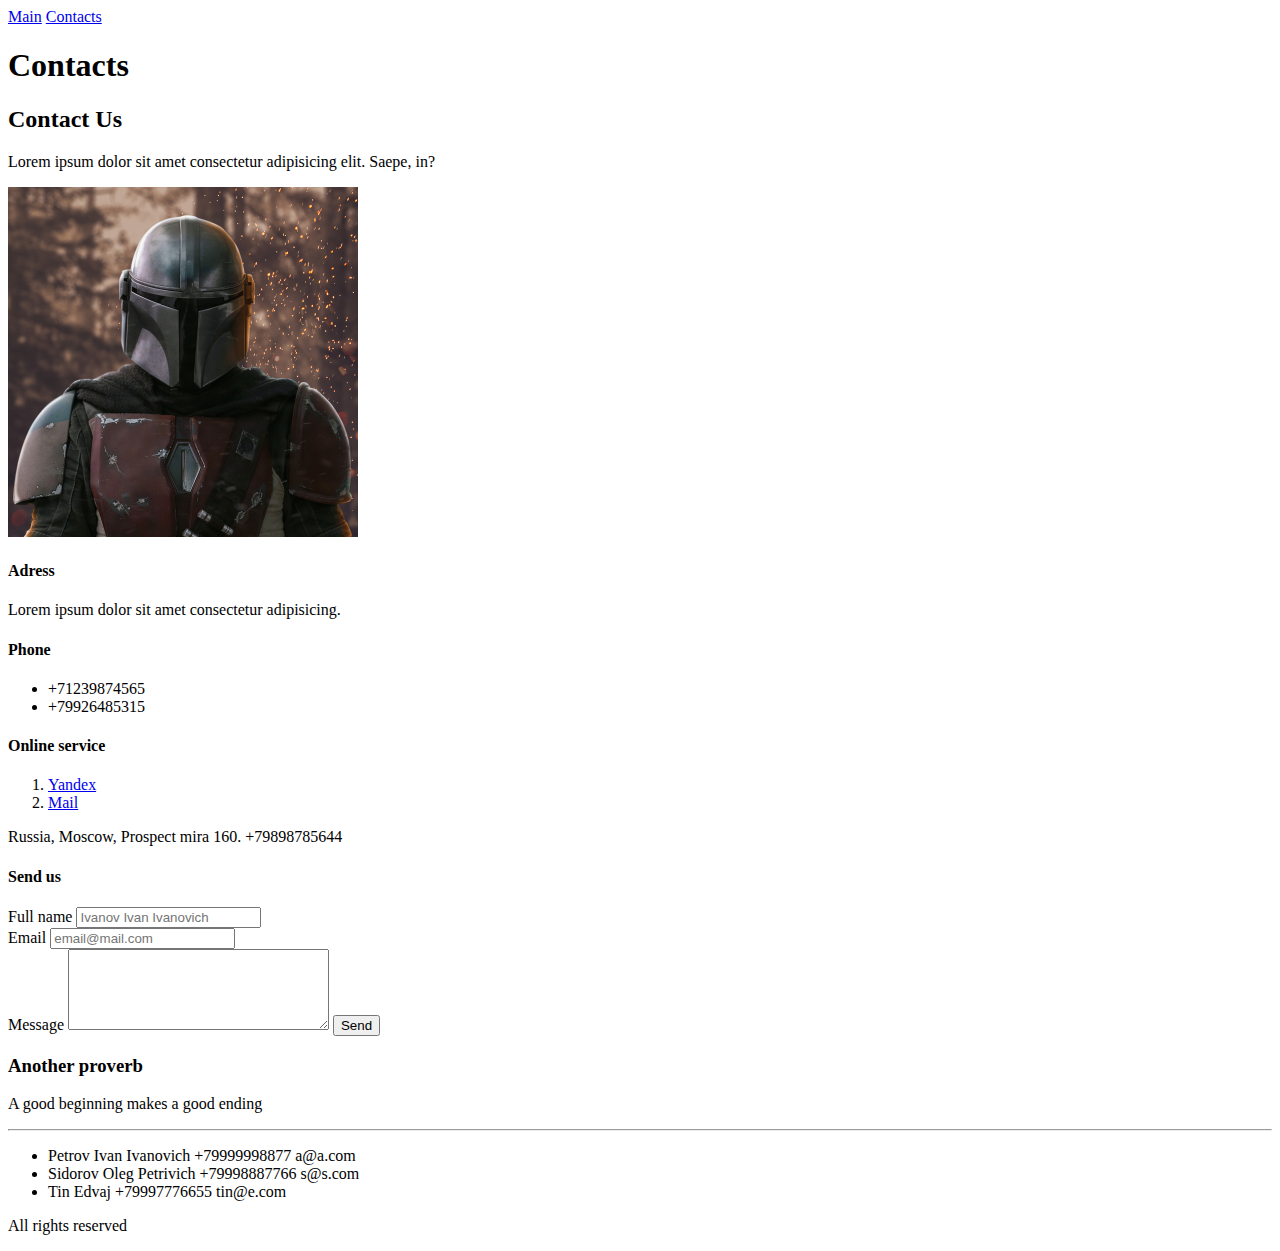
==== contacts.html @ 4289d47f "Lesson_2" ====
<!DOCTYPE html>
<html lang="en">

<head>
    <meta charset="UTF-8">
    <meta http-equiv="X-UA-Compatible" content="IE=edge">
    <meta name="viewport" content="width=device-width, initial-scale=1.0">
    <title>Document</title>
</head>

<body>
    <a href="index.html">Main</a>
    <a href="contacts.html">Contacts</a>
    <h1>Contacts</h1>
    <h2>Contact Us</h2>
    <p>Lorem ipsum dolor sit amet consectetur adipisicing elit. Saepe, in?</p>
    <img src="img/imgMando.jpg" alt="Photo Mando">
    <h4>Adress</h4>
    <p>Lorem ipsum dolor sit amet consectetur adipisicing.</p>
    <h4>Phone</h4>
    <ul>
        <li>+71239874565</li>
        <li>+79926485315</li>
    </ul>
    <h4>Online service</h4>
    <ol>
        <li><a href="https://yandex.ru/" target="_blank">Yandex</a></li>
        <li><a href="https://mail.yandex.ru/" target="_blank">Mail</a></li>
    </ol>
    <p>Russia, Moscow, Prospect mira 160. +79898785644</p>
    <h4>Send us</h4>
    <form action="#">
        Full name <input type="text" placeholder="Ivanov Ivan Ivanovich"><br>
        Email <input type="email" placeholder="email@mail.com"><br>
        Message <textarea cols="30" rows="5"></textarea>
        <button type="submit">Send</button>
        <script type="text/javascript" charset="utf-8" async
            src="https://api-maps.yandex.ru/services/constructor/1.0/js/?um=constructor%3A453876304752df5b7bf99bbddfaa8c92b354c0f2b9ad9996b3065b17327c265b&amp;width=320&amp;height=240&amp;lang=ru_RU&amp;scroll=true"></script>
    </form>
    <h3>Another proverb</h3>
    <p>A good beginning makes a good ending</p>
    <hr>
    <ul>
        <li>Petrov Ivan Ivanovich +79999998877 a@a.com</li>
        <li>Sidorov Oleg Petrivich +79998887766 s@s.com</li>
        <li>Tin Edvaj +79997776655 tin@e.com</li>
    </ul>
    <p> All rights reserved</p>
</body>

</html>
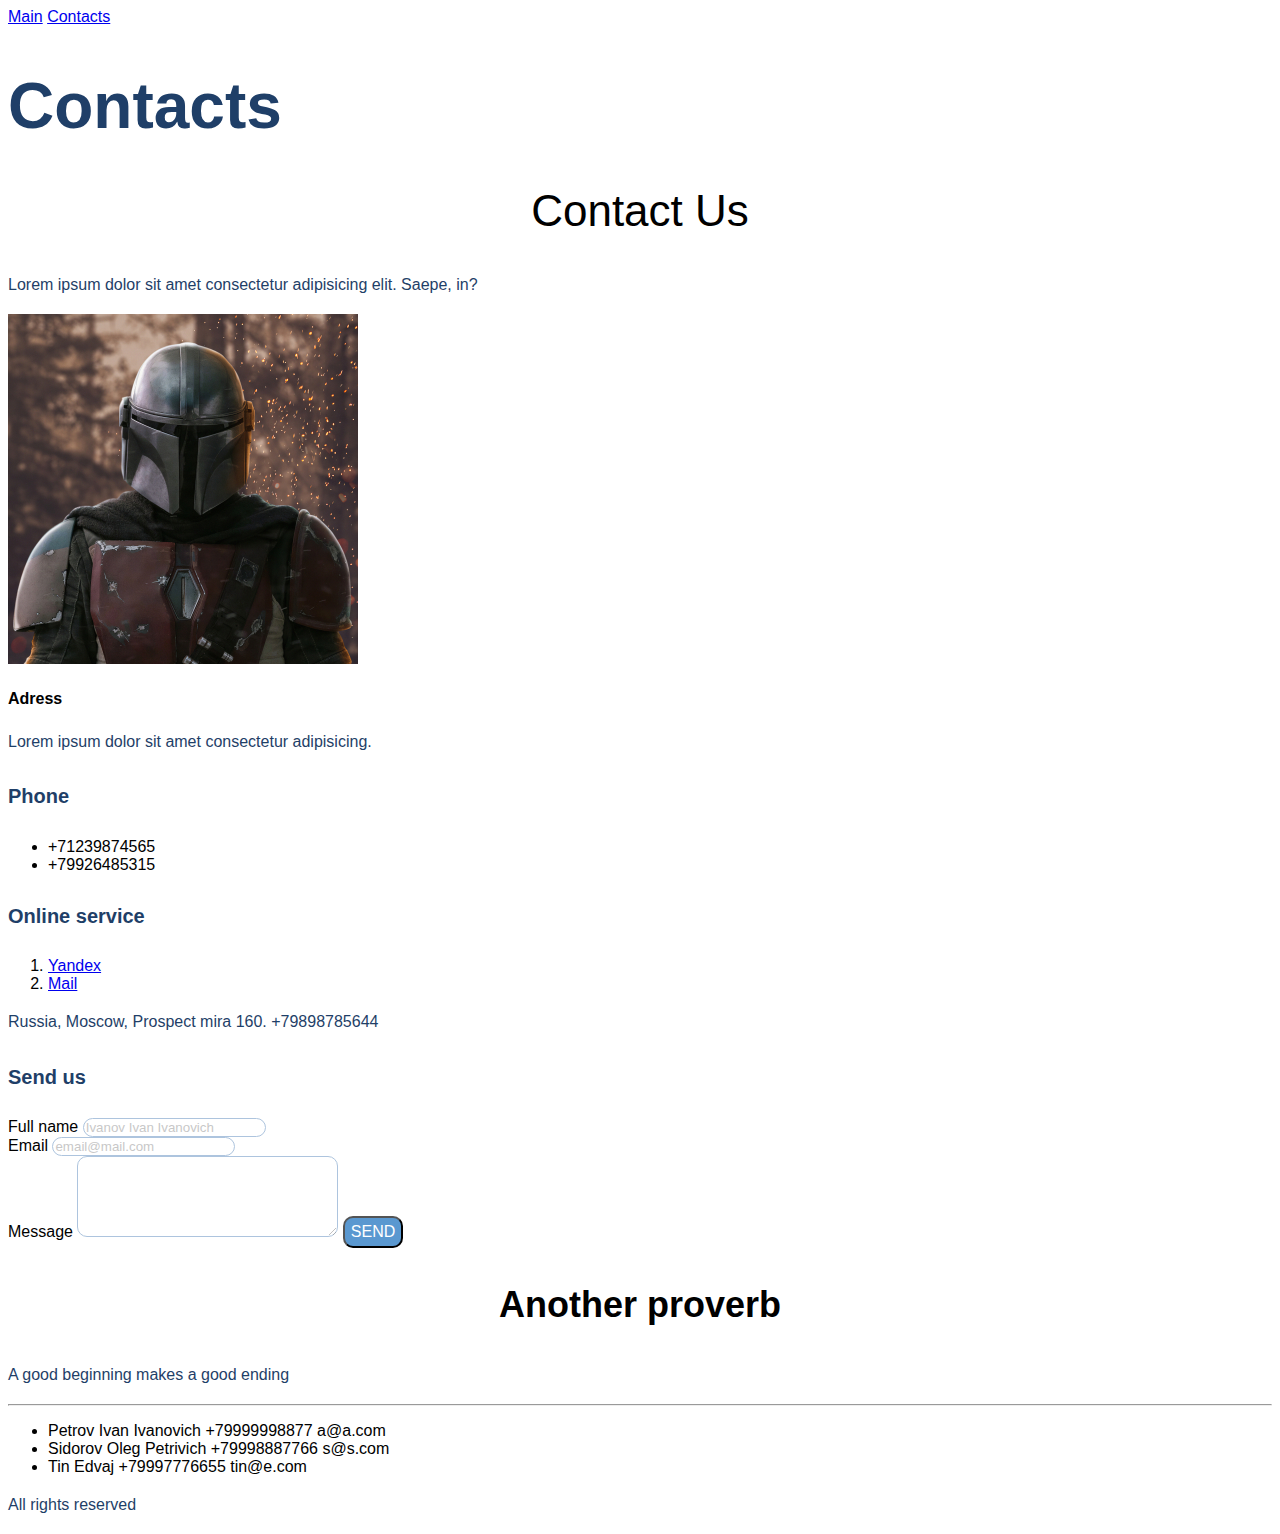
==== commit 6dc2c8b1: "Lesson_3" ====
--- a/contacts.html
+++ b/contacts.html
@@ -6,46 +6,47 @@
     <meta http-equiv="X-UA-Compatible" content="IE=edge">
     <meta name="viewport" content="width=device-width, initial-scale=1.0">
     <title>Document</title>
+    <link rel="stylesheet" href="Style.css">
 </head>
 
 <body>
     <a href="index.html">Main</a>
     <a href="contacts.html">Contacts</a>
-    <h1>Contacts</h1>
-    <h2>Contact Us</h2>
-    <p>Lorem ipsum dolor sit amet consectetur adipisicing elit. Saepe, in?</p>
+    <h1 class="h1cl">Contacts</h1>
+    <h2 class="h2Contacts">Contact Us</h2>
+    <p class="par">Lorem ipsum dolor sit amet consectetur adipisicing elit. Saepe, in?</p>
     <img src="img/imgMando.jpg" alt="Photo Mando">
     <h4>Adress</h4>
-    <p>Lorem ipsum dolor sit amet consectetur adipisicing.</p>
-    <h4>Phone</h4>
+    <p class="par">Lorem ipsum dolor sit amet consectetur adipisicing.</p>
+    <h4 class="h4cls">Phone</h4>
     <ul>
         <li>+71239874565</li>
         <li>+79926485315</li>
     </ul>
-    <h4>Online service</h4>
+    <h4 class="h4cls">Online service</h4>
     <ol>
         <li><a href="https://yandex.ru/" target="_blank">Yandex</a></li>
         <li><a href="https://mail.yandex.ru/" target="_blank">Mail</a></li>
     </ol>
-    <p>Russia, Moscow, Prospect mira 160. +79898785644</p>
-    <h4>Send us</h4>
+    <p class="par">Russia, Moscow, Prospect mira 160. +79898785644</p>
+    <h4 class="h4cls">Send us</h4>
     <form action="#">
-        Full name <input type="text" placeholder="Ivanov Ivan Ivanovich"><br>
-        Email <input type="email" placeholder="email@mail.com"><br>
-        Message <textarea cols="30" rows="5"></textarea>
-        <button type="submit">Send</button>
+        Full name <input class="input" type="text" placeholder="Ivanov Ivan Ivanovich"><br>
+        Email <input class="input" type="email" placeholder="email@mail.com"><br>
+        Message <textarea class="input" cols="30" rows="5"></textarea>
+        <button class="sendBtn" type="submit">Send</button>
         <script type="text/javascript" charset="utf-8" async
             src="https://api-maps.yandex.ru/services/constructor/1.0/js/?um=constructor%3A453876304752df5b7bf99bbddfaa8c92b354c0f2b9ad9996b3065b17327c265b&amp;width=320&amp;height=240&amp;lang=ru_RU&amp;scroll=true"></script>
     </form>
-    <h3>Another proverb</h3>
-    <p>A good beginning makes a good ending</p>
+    <h3 class="h3cls">Another proverb</h3>
+    <p class="par">A good beginning makes a good ending</p>
     <hr>
     <ul>
         <li>Petrov Ivan Ivanovich +79999998877 a@a.com</li>
         <li>Sidorov Oleg Petrivich +79998887766 s@s.com</li>
         <li>Tin Edvaj +79997776655 tin@e.com</li>
     </ul>
-    <p> All rights reserved</p>
+    <p class="par"> All rights reserved</p>
 </body>
 
 </html>--- a/Style.css
+++ b/Style.css
@@ -0,0 +1,50 @@
+body {
+    font-family: sans-serif;
+}
+
+.par {
+    font-size: 16px;
+    line-height: 26px;
+    color: #1F3F68;
+}
+
+.h1cl {
+    font-size: 64px;
+    color: #1F3F68;
+}
+
+.h2Contacts {
+    font-weight: 500;
+    font-size: 44px;
+    text-align: center;
+}
+
+.h3cls {
+    font-size: 36px;
+    text-align: center;
+}
+
+.h4cls {
+    font-size: 20px;
+    line-height: 30px;
+    color: #1F3F68;
+}
+
+.input {
+    border: 1px solid #356ead;
+    box-sizing: border-box;
+    border-radius: 10px;
+    opacity: 0.4;
+}
+
+.sendBtn {
+    background: #5a98d0;
+    box-shadow: 5px 20px 50 px rgba(16, 112, 177, 0.2);
+    border-radius: 10px;
+    font-weight: 500;
+    font-size: 16px;
+    line-height: 26px;
+    text-align: center;
+    color: #ffffff;
+    text-transform: uppercase;
+}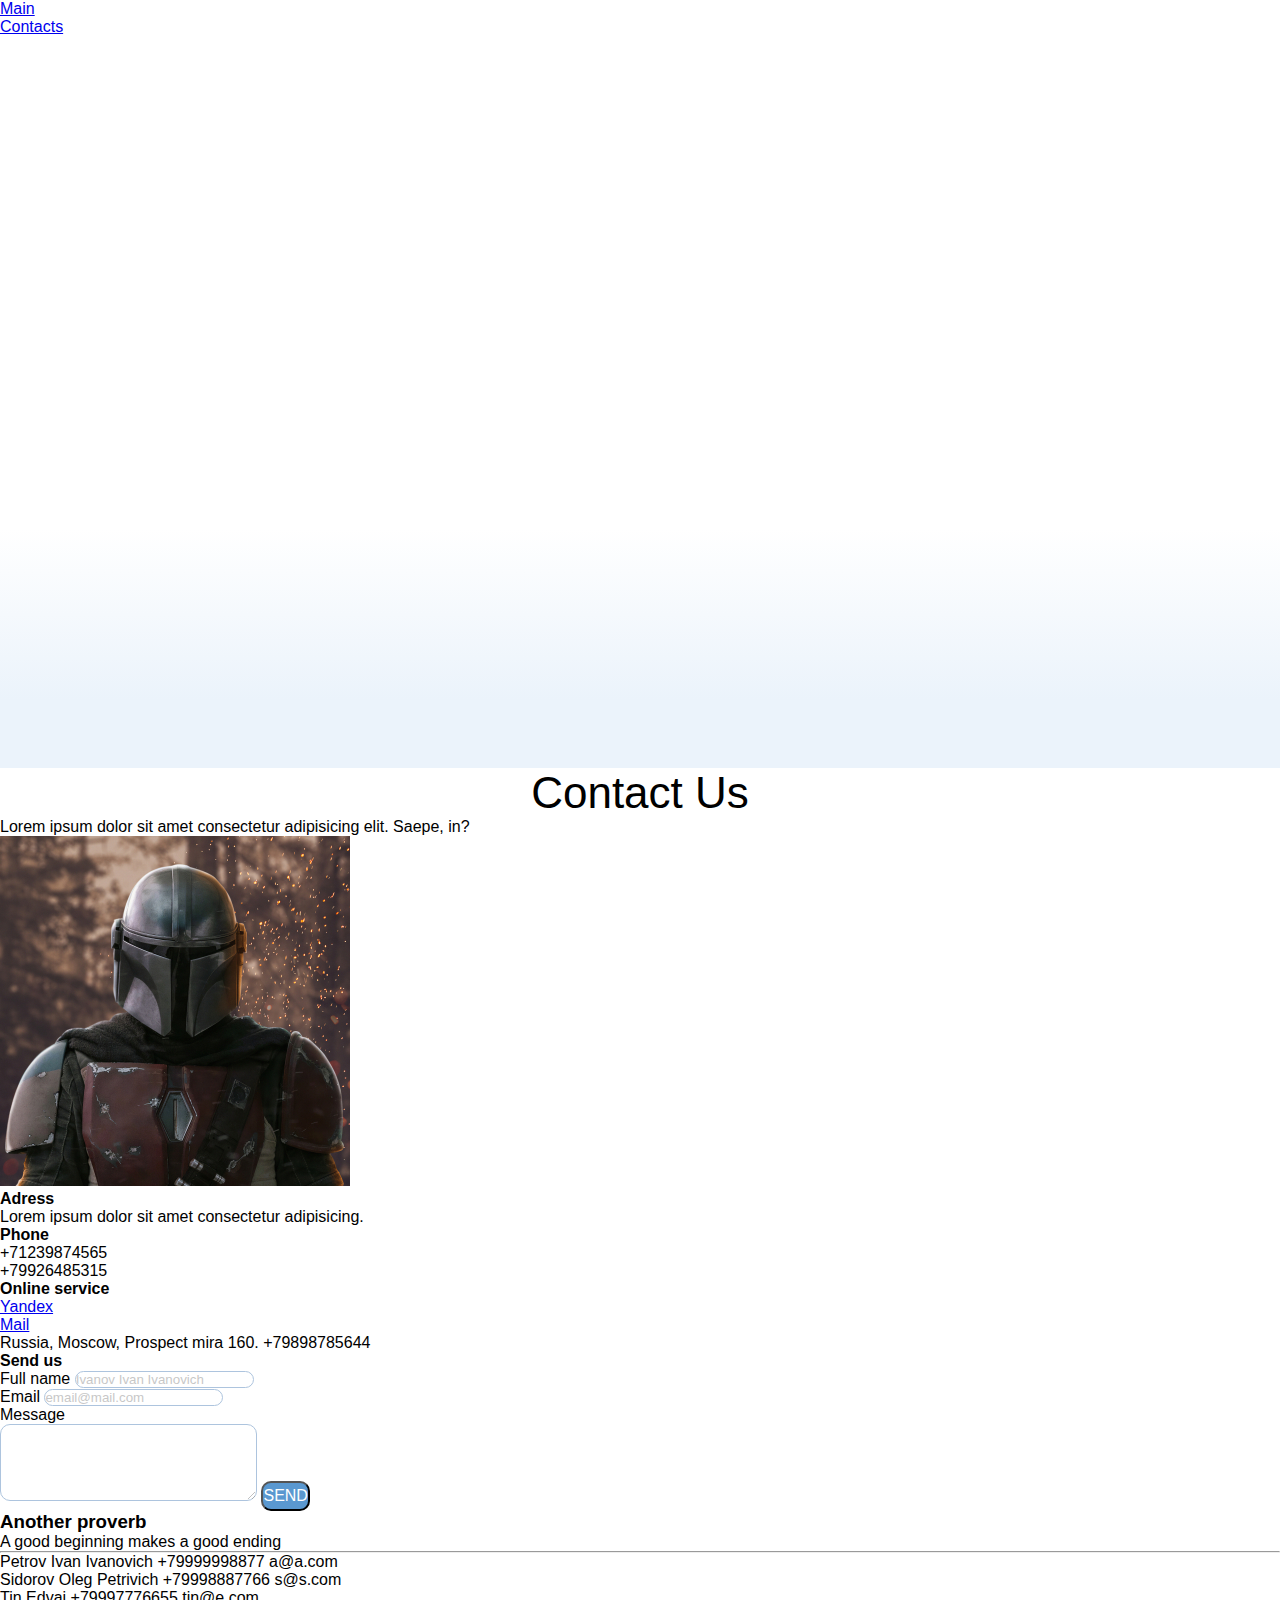
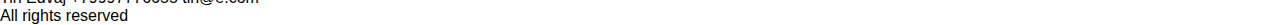
==== commit d8a56bfe: "started working with layout on Figma" ====
--- a/contacts.html
+++ b/contacts.html
@@ -10,43 +10,68 @@
 </head>
 
 <body>
-    <a href="index.html">Main</a>
-    <a href="contacts.html">Contacts</a>
-    <h1 class="h1cl">Contacts</h1>
-    <h2 class="h2Contacts">Contact Us</h2>
-    <p class="par">Lorem ipsum dolor sit amet consectetur adipisicing elit. Saepe, in?</p>
-    <img src="img/imgMando.jpg" alt="Photo Mando">
-    <h4>Adress</h4>
-    <p class="par">Lorem ipsum dolor sit amet consectetur adipisicing.</p>
-    <h4 class="h4cls">Phone</h4>
-    <ul>
-        <li>+71239874565</li>
-        <li>+79926485315</li>
-    </ul>
-    <h4 class="h4cls">Online service</h4>
-    <ol>
-        <li><a href="https://yandex.ru/" target="_blank">Yandex</a></li>
-        <li><a href="https://mail.yandex.ru/" target="_blank">Mail</a></li>
-    </ol>
-    <p class="par">Russia, Moscow, Prospect mira 160. +79898785644</p>
-    <h4 class="h4cls">Send us</h4>
+    <div class="top">
+        <ul>
+            <li><a href="index.html">Main</a></li>
+            <li><a href="contacts.html">Contacts</a></li>
+        </ul>
+    </div>
+    <div class="contact_header">
+        <h2 class="h2Contacts">Contact Us</h2>
+        <p class="par">Lorem ipsum dolor sit amet consectetur adipisicing elit. Saepe, in?</p>
+    </div>
+
+
     <form action="#">
-        Full name <input class="input" type="text" placeholder="Ivanov Ivan Ivanovich"><br>
-        Email <input class="input" type="email" placeholder="email@mail.com"><br>
-        Message <textarea class="input" cols="30" rows="5"></textarea>
-        <button class="sendBtn" type="submit">Send</button>
-        <script type="text/javascript" charset="utf-8" async
-            src="https://api-maps.yandex.ru/services/constructor/1.0/js/?um=constructor%3A453876304752df5b7bf99bbddfaa8c92b354c0f2b9ad9996b3065b17327c265b&amp;width=320&amp;height=240&amp;lang=ru_RU&amp;scroll=true"></script>
+        <div class="contacts_info">
+            <img src="img/imgMando.jpg" alt="Photo Mando">
+            <h4>Adress</h4>
+            <p class="par">Lorem ipsum dolor sit amet consectetur adipisicing.</p>
+            <h4 class="h4cls">Phone</h4>
+            <ul>
+                <li>+71239874565</li>
+                <li>+79926485315</li>
+            </ul>
+            <h4 class="h4cls">Online service</h4>
+            <ol>
+                <li><a href="https://yandex.ru/" target="_blank">Yandex</a></li>
+                <li><a href="https://mail.yandex.ru/" target="_blank">Mail</a></li>
+            </ol>
+            <p class="par">Russia, Moscow, Prospect mira 160. +79898785644</p>
+        </div>
+
+        <div class="form">
+            <h4 class="h4cls">Send us</h4>
+            Full name <input class="input" type="text" placeholder="Ivanov Ivan Ivanovich"><br>
+            Email <input class="input" type="email" placeholder="email@mail.com"><br>
+            Message <br>
+            <textarea class="input" cols="30" rows="5"></textarea>
+            <button class="sendBtn" type="submit">Send</button>
+        </div>
     </form>
-    <h3 class="h3cls">Another proverb</h3>
-    <p class="par">A good beginning makes a good ending</p>
-    <hr>
-    <ul>
-        <li>Petrov Ivan Ivanovich +79999998877 a@a.com</li>
-        <li>Sidorov Oleg Petrivich +79998887766 s@s.com</li>
-        <li>Tin Edvaj +79997776655 tin@e.com</li>
-    </ul>
-    <p class="par"> All rights reserved</p>
+    <script type="text/javascript" charset="utf-8" async
+        src="https://api-maps.yandex.ru/services/constructor/1.0/js/?um=constructor%3A453876304752df5b7bf99bbddfaa8c92b354c0f2b9ad9996b3065b17327c265b&amp;width=320&amp;height=240&amp;lang=ru_RU&amp;scroll=true">
+        </script>
+
+    <div class="footer">
+        <div class="footer_top">
+            <div class="footer_text">
+                <h3 class="h3cls">Another proverb</h3>
+                <p class="par">A good beginning makes a good ending</p>
+            </div>
+        </div>
+        <hr>
+        <div class="footer_bottom">
+            <ul>
+                <li>Petrov Ivan Ivanovich +79999998877 a@a.com</li>
+                <li>Sidorov Oleg Petrivich +79998887766 s@s.com</li>
+                <li>Tin Edvaj +79997776655 tin@e.com</li>
+            </ul>
+            <div class="footer_copy">
+                <p class="par"> All rights reserved</p>
+            </div>
+        </div>
+    </div>
 </body>
 
 </html>--- a/Style.css
+++ b/Style.css
@@ -1,16 +1,106 @@
+* {
+    margin: 0;
+    padding: 0;
+}
+
 body {
     font-family: sans-serif;
+
 }
 
-.par {
+.header {
+    display: flex;
+    justify-content: space-between;
+    list-style-type: none;
+    padding-top: 42px;
+}
+
+.top__box {
+    display: flex;
+    flex-direction: column;
+    height: 100%;
+}
+
+.top_info {
+    padding-top: 115px;
+    flex-grow: 1;
+    background-image: url(img/top_back.png);
+    background-repeat: no-repeat;
+    background-position: right center;
+}
+
+.top__button {
+    font-weight: 400;
+    font-size: 16px;
+    line-height: 26px;
+    text-align: center;
+    letter-spacing: 0.04em;
+    color: #FFFFFF;
+
+    background: #5A98D0;
+    box-shadow: 5px 10px 20px rgba(53, 110, 173, 0.2);
+    border-radius: 10px;
+    padding: 15px 50px;
+    text-decoration: none;
+    display: inline-block;
+    margin-top: 71px;
+}
+
+.top {
+    background-color: #af9eff;
+}
+
+.container {
+    width: 1140px;
+    margin: 0 auto;
+}
+
+.top {
+    height: 768px;
+    background: linear-gradient(0deg, #EBF3FB 8.84%, rgba(152, 195, 232, 0) 31.12%);
+}
+
+.top__text {
+    text-align: start;
+
+    width: 425px;
+
+    left: 114px;
+    top: 369px;
+
+    font-weight: 400;
+    font-size: 16px;
+    line-height: 26px;
+    /* or 162% */
+
+    letter-spacing: 0.05em;
+
+    /* Blue_01 */
+
+    color: #1F3F68;
+
+    opacity: 0.6;
+}
+
+
+
+.text {
     font-size: 16px;
     line-height: 26px;
     color: #1F3F68;
+    letter-spacing: 0.05px;
+    opacity: 0.6;
+
 }
 
 .h1cl {
+    width: 510px;
     font-size: 64px;
+    font-weight: 300;
     color: #1F3F68;
+    line-height: 74px;
+    letter-spacing: 0.04em;
+    margin-bottom: 32px;
 }
 
 .h2Contacts {
@@ -19,15 +109,60 @@
     text-align: center;
 }
 
-.h3cls {
+.what-we-do {
+    padding-top: 64px;
+}
+
+.heading {
     font-size: 36px;
     text-align: center;
+    font-weight: 300;
+    line-height: 46px;
+    letter-spacing: 0.05em;
+
+
 }
 
-.h4cls {
+.card__link {
+    font-weight: 400;
+    font-size: 14px;
+    line-height: 30px;
+    letter-spacing: 0.05em;
+    color: #5A98D0;
+    text-decoration: none;
+
+}
+
+.card__img {
+    align-self: center;
+    margin-bottom: 51px;
+}
+
+.card {
+    width: 359px;
+    padding: 44px 32px;
+    box-sizing: border-box;
+    box-shadow: 5px 20px 50px rgba(16, 112, 177, 0.2);
+    border-radius: 10px;
+    background-color: #ffffff;
+    display: flex;
+    flex-direction: column;
+
+}
+
+.card-box {
+    display: flex;
+    justify-content: space-between;
+    padding-top: 64px;
+    padding-bottom: 64px;
+}
+
+.heading-mini {
     font-size: 20px;
     line-height: 30px;
     color: #1F3F68;
+    letter-spacing: 0.05em;
+    margin-bottom: 14px;
 }
 
 .input {
